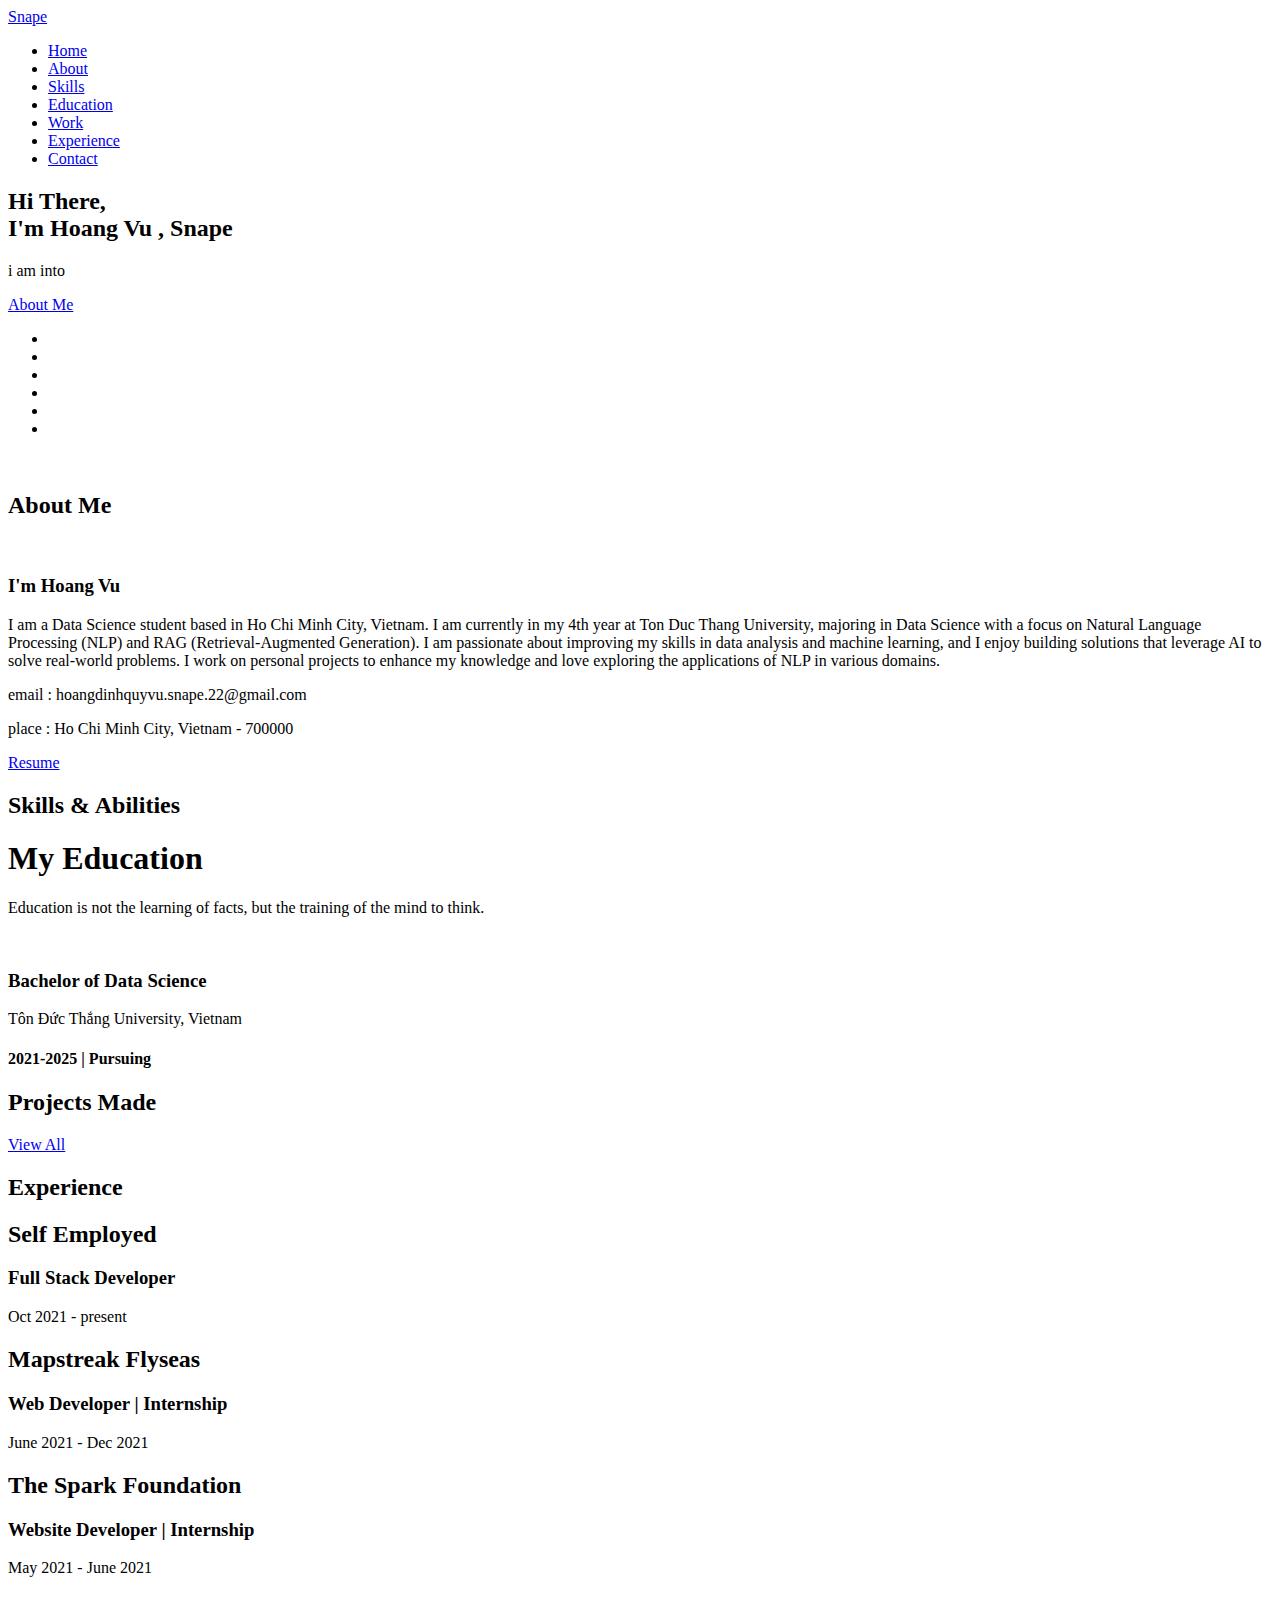
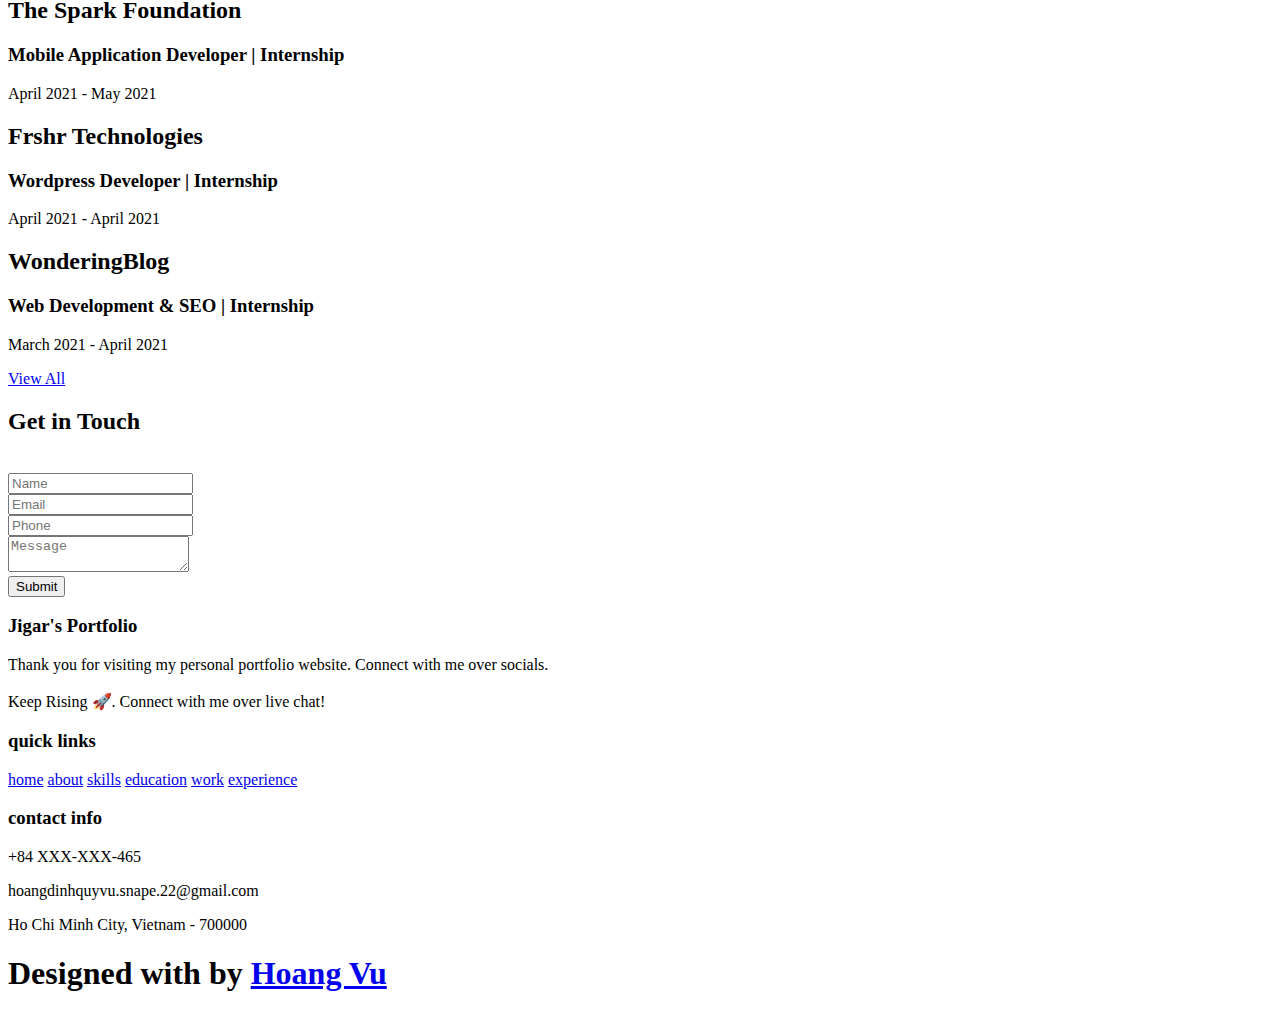
==== index.html @ 19977853 "update Snape" ====
<!DOCTYPE html>
<html lang="en">
<head>
    <meta charset="UTF-8">
    <meta http-equiv="X-UA-Compatible" content="IE=edge">
    <meta name="viewport" content="width=device-width, initial-scale=1.0">
    <meta name="keywords" content="jigar sable, portfolio, jigar, full stack dev, personal portfolio lifecodes, portfolio design, portfolio website, personal portfolio" />
    <meta name="description" content="Welcome to Jigar's Portfolio. Full-Stack Web Developer and Android App Developer" />
    <!-- Custom CSS -->
    <link rel="stylesheet" href="./assets/css/style.css">
    <!-- Font Awesome -->
    <link rel="stylesheet" href="https://cdnjs.cloudflare.com/ajax/libs/font-awesome/5.15.3/css/all.min.css" integrity="sha512-iBBXm8fW90+nuLcSKlbmrPcLa0OT92xO1BIsZ+ywDWZCvqsWgccV3gFoRBv0z+8dLJgyAHIhR35VZc2oM/gI1w==" crossorigin="anonymous" referrerpolicy="no-referrer" />
    <!-- Favicon -->
    <link id='favicon' rel="shortcut icon" href="./assets/images/favicon.png" type="image/x-png">
    <title>Portfolio | Jigar Sable</title>
</head>
<body oncontextmenu="return false">

<!-- pre loader -->
<!-- <div class="loader-container">
  <img draggable="false" src="./assets/images/preloader.gif" alt="">
</div> -->

<!-- navbar starts -->
<header>
        <a href="/" class="logo"><i class="fab fa-node-js"></i> Snape</a>

        <div id="menu" class="fas fa-bars"></div>
        <nav class="navbar">
            <ul>
            <li><a class="active" href="#home">Home</a></li>
            <li><a href="#about">About</a></li>
            <li><a href="#skills">Skills</a></li>
            <li><a href="#education">Education</a></li>
            <li><a href="#work">Work</a></li>
            <li><a href="#experience">Experience</a></li>
            <li><a href="#contact">Contact</a></li>
            </ul>
        </nav>
</header>
<!-- navbar ends -->


<!-- hero section starts -->
<section class="home" id="home">
    <div id="particles-js"></div>

    <div class="content">
    <h2>Hi There,<br/> I'm Hoang Vu <span>, Snape</span></h2>
    <p>i am into <span class="typing-text"></span></p>
    <a href="#about" class="btn"><span>About Me</span>
      <i class="fas fa-arrow-circle-down"></i>
    </a>
    <div class="socials">
        <ul class="social-icons">
          <li><a class="linkedin" aria-label="LinkedIn" href="https://www.linkedin.com/in/jigar-sable/" target="_blank"><i class="fab fa-linkedin"></i></a></li> 
          <li><a class="github" aria-label="GitHub" href="https://github.com/jigar-sable" target="_blank"><i class="fab fa-github"></i></a></li>
          <li><a class="twitter" aria-label="Twitter" href="https://twitter.com/jigar_sable" target="_blank"><i class="fab fa-twitter"></i></a></li>
          <li><a class="telegram" aria-label="Telegram" href="https://t.me/lifecode5" target="_blank"><i class="fab fa-telegram-plane"></i></a></li>
          <li><a class="instagram" aria-label="Instagram" href="https://www.instagram.com/jigarsable.dev"><i class="fab fa-instagram" target="_blank"></i></a></li>
          <li><a class="dev" aria-label="Dev" href="https://dev.to/jigarsable" target="_blank"><i class="fab fa-dev"></i></a></li>
        </ul>
      </div>
    </div>
<div class="image">
    <img draggable="false" class="tilt" src="./assets/images/hero.png" alt="">
</div>
</section>
<!-- hero section ends -->


<!-- about section starts -->
<section class="about" id="about">
    <h2 class="heading"><i class="fas fa-user-alt"></i> About <span>Me</span></h2>
    
    <div class="row">

    <div class="image">
        <img draggable="false" class="tilt" src="./assets/images/profile2.jpg" alt="">
    </div>
    <div class="content">
        <h3>I'm Hoang Vu</h3>
        <!-- <span class="tag">Full Stack Developer</span> -->
        
        <p>I am a Data Science student based in Ho Chi Minh City, Vietnam. I am currently in my 4th year at Ton Duc Thang University, majoring in Data Science with a focus on Natural Language Processing (NLP) and RAG (Retrieval-Augmented Generation). I am passionate about improving my skills in data analysis and machine learning, and I enjoy building solutions that leverage AI to solve real-world problems. I work on personal projects to enhance my knowledge and love exploring the applications of NLP in various domains. </p>
        
        <div class="box-container"> 
            <!-- <div class="box">
              <p><span> age: </span> 20</p>
              <p><span> phone : </span> +91 XXX-XXX-XXXX</p>
            </div> -->
            <div class="box">
              <p><span> email : </span> hoangdinhquyvu.snape.22@gmail.com</p>
              <p><span> place : </span> Ho Chi Minh City, Vietnam - 700000</p>
            </div>
        </div>
        
        <div class="resumebtn">
            <a href="https://drive.google.com/file/d/1rZiXl562q7aVyk1kJ2nO85YBAq8ixTiw/view" target="_blank" class="btn"><span>Resume</span>
                <i class="fas fa-chevron-right"></i>
            </a>
        </div>

    </div>
    </div>
</section>
<!-- about section ends -->

<!-- skills section starts -->
<section class="skills" id="skills">

    <h2 class="heading"><i class="fas fa-laptop-code"></i> Skills & <span>Abilities</span></h2>

    <div class="container">
          <div class="row" id="skillsContainer">

            <!-- <div class="bar">
              <div class="info">
                <img src="https://img.icons8.com/color/48/000000/adobe-xd.png"/>
                <span>AdobeXD</span>
              </div>
            </div> -->

      </div>
</div>
</section>
<!-- skills section ends -->


<!-- education section starts -->
<section class="education" id="education">

  <h1 class="heading"><i class="fas fa-graduation-cap"></i> My <span>Education</span></h1>

    <p class="qoute">Education is not the learning of facts, but the training of the mind to think.</p>

    <div class="box-container">

    <div class="box">
        <div class="image">
        <img draggable="false" src="./assets/images/educat/college.jpg" alt="">
        </div>
        <div class="content">
        <h3>Bachelor of Data Science</h3>
        <p>Tôn Đức Thắng University, Vietnam</p>
        <h4>2021-2025 | Pursuing</h4>
        </div>
    </div>

    <!-- <div class="box">
      <div class="image">
      <img draggable="false" src="./assets/images/educat/school.jpg" alt="">
      </div>
      <div class="content">
      <h3>HSC Science | Informatic Practices</h3>
      <p>Shri  L. G. Haria Multipurpose School | CBSE</p>
      <h4>2018-2020 | Completed</h4>
      </div>
    </div> -->

</div>
</section>
<!-- education section ends -->


<!-- work project section starts -->
<section class="work" id="work">

  <h2 class="heading"><i class="fas fa-laptop-code"></i> Projects <span>Made</span></h2>

  <div class="box-container">

    <!-- <div class="box tilt">
      <img draggable="false" src="./assets/images/projects/portfolio1.PNG" alt="" />
      <div class="content">
        <div class="tag">
        <h3>Portfolio Website</h3>
        </div>
        <div class="desc">
          <p>Personal portfolio website. Don't need much info about it, just scroll down. You're here only!</p>
          <div class="btns">
            <a href="#" class="btn" target="_blank"><i class="fas fa-eye"></i> View</a>
            <a href="https://github.com/jigar-sable/Portfolio-Website" class="btn" target="_blank">Code <i class="fas fa-code"></i></a>
          </div>
        </div>
      </div>
    </div> -->

</div>

<div class="viewall">
  <a href="/projects" class="btn"><span>View All</span>
    <i class="fas fa-arrow-right"></i>
</a>
</div>

</section>
<!-- work project section ends -->

<!-- experience section starts -->
<section class="experience" id="experience">

  <h2 class="heading"><i class="fas fa-briefcase"></i> Experience </h2>

  <div class="timeline">

    <div class="container right">
      <div class="content">
        <div class="tag">
          <h2>Self Employed</h2>
        </div>
        <div class="desc">
            <h3>Full Stack Developer</h3>
            <p>Oct 2021 - present</p>
        </div>
      </div>
    </div>

    <div class="container left">
      <div class="content">
        <div class="tag">
          <h2>Mapstreak Flyseas</h2>
        </div>
        <div class="desc">
            <h3>Web Developer | Internship</h3>
            <p>June 2021 - Dec 2021</p>
        </div>
      </div>
    </div>

    <div class="container right">
      <div class="content">
        <div class="tag">
          <h2>The Spark Foundation</h2>
        </div>
        <div class="desc">
            <h3>Website Developer | Internship</h3>
            <p>May 2021 - June 2021</p>
        </div>
      </div>
    </div>

    <div class="container left">
      <div class="content">
        <div class="tag">
          <h2>The Spark Foundation</h2>
        </div>
        <div class="desc">
            <h3>Mobile Application Developer | Internship</h3>
            <p>April 2021 - May 2021</p>
        </div>
      </div>
    </div>

    <div class="container right">
      <div class="content">
        <div class="tag">
          <h2>Frshr Technologies</h2>
        </div>
        <div class="desc">
            <h3>Wordpress Developer | Internship</h3>
            <p>April 2021 - April 2021</p>
        </div>
      </div>
    </div>

    <div class="container left">
      <div class="content">
        <div class="tag">
          <h2>WonderingBlog</h2>
        </div>
        <div class="desc">
            <h3>Web Development & SEO | Internship</h3>
            <p>March 2021 - April 2021</p>
        </div>
      </div>
    </div>
  </div>

  <div class="morebtn">
    <a href="/experience" class="btn"><span>View All</span>
      <i class="fas fa-arrow-right"></i>
  </a>
  </div>

</div>

</section>
<!-- experience section ends -->

<!-- contact section starts -->
<section class="contact" id="contact">
  
  <h2 class="heading"><i class="fas fa-headset"></i> Get in <span>Touch</span></h2>

  <div class="container">
    <div class="content">
      <div class="image-box">
        <img draggable="false" src="./assets/images/contact1.png" alt="">
      </div>
    <form id="contact-form">
      
      <div class="form-group">
        <div class="field">
          <input type="text" name="name" placeholder="Name" required>
          <i class='fas fa-user'></i>
        </div>
        <div class="field">
          <input type="text" name="email" placeholder="Email" required>
          <i class='fas fa-envelope'></i>
        </div>
        <div class="field">
          <input type="text" name="phone" placeholder="Phone">
          <i class='fas fa-phone-alt'></i>
        </div>
        <div class="message">
        <textarea placeholder="Message" name="message" required></textarea>
        <i class="fas fa-comment-dots"></i>
        </div>
        </div>
      <div class="button-area">
        <button type="submit">
          Submit <i class="fa fa-paper-plane"></i></button>
      </div>
    </form>
  </div>
  </div>
</section>
<!-- contact section ends -->


<!-- footer section starts -->
<section class="footer">

  <div class="box-container">

      <div class="box">
          <h3>Jigar's Portfolio</h3>
          <p>Thank you for visiting my personal portfolio website. Connect with me over socials. <br/> <br/> Keep Rising 🚀. Connect with me over live chat!</p>
      </div>

      <div class="box">
          <h3>quick links</h3>
          <a href="#home"><i class="fas fa-chevron-circle-right"></i> home</a>
          <a href="#about"><i class="fas fa-chevron-circle-right"></i> about</a>
          <a href="#skills"><i class="fas fa-chevron-circle-right"></i> skills</a>
          <a href="#education"><i class="fas fa-chevron-circle-right"></i> education</a>
          <a href="#work"><i class="fas fa-chevron-circle-right"></i> work</a>
          <a href="#experience"><i class="fas fa-chevron-circle-right"></i> experience</a>
      </div>

      <div class="box">
          <h3>contact info</h3>
          <p> <i class="fas fa-phone"></i>+84 XXX-XXX-465</p>
          <p> <i class="fas fa-envelope"></i>hoangdinhquyvu.snape.22@gmail.com</p>
          <p> <i class="fas fa-map-marked-alt"></i>Ho Chi Minh City, Vietnam - 700000</p>
          <div class="share">

              <a href="https://www.linkedin.com/in/jigar-sable" class="fab fa-linkedin" aria-label="LinkedIn" target="_blank"></a>
              <a href="https://github.com/jigar-sable" class="fab fa-github" aria-label="GitHub" target="_blank"></a>
              <a href="mailto:jigarsable21@gmail.com" class="fas fa-envelope" aria-label="Mail" target="_blank"></a>
              <a href="https://twitter.com/jigar_sable" class="fab fa-twitter" aria-label="Twitter" target="_blank"></a>
              <a href="https://t.me/lifecode5" class="fab fa-telegram-plane" aria-label="Telegram" target="_blank"></a>
          </div>
      </div>
  </div>

  <h1 class="credit">Designed with <i class="fa fa-heart pulse"></i> by <a href="https://www.linkedin.com/in/jigar-sable"> Hoang Vu</a></h1>

</section>
<!-- footer section ends -->


<!-- scroll top btn -->
<a href="#home" aria-label="ScrollTop" class="fas fa-angle-up" id="scroll-top"></a>
<!-- scroll back to top -->


<!-- ==== ALL MAJOR JAVASCRIPT CDNS STARTS ==== -->
<!-- jquery cdn -->
<script src="https://cdnjs.cloudflare.com/ajax/libs/jquery/3.6.0/jquery.min.js" integrity="sha512-894YE6QWD5I59HgZOGReFYm4dnWc1Qt5NtvYSaNcOP+u1T9qYdvdihz0PPSiiqn/+/3e7Jo4EaG7TubfWGUrMQ==" crossorigin="anonymous" referrerpolicy="no-referrer"></script>

<!-- typed.js cdn -->
<script src="https://cdnjs.cloudflare.com/ajax/libs/typed.js/2.0.5/typed.min.js" integrity="sha512-1KbKusm/hAtkX5FScVR5G36wodIMnVd/aP04af06iyQTkD17szAMGNmxfNH+tEuFp3Og/P5G32L1qEC47CZbUQ==" crossorigin="anonymous" referrerpolicy="no-referrer"></script>

<!-- particle.js links -->
<script src="./assets/js/particles.min.js"></script>
<script src="./assets/js/app.js"></script>

<!-- vanilla tilt.js links -->
<script src="https://cdnjs.cloudflare.com/ajax/libs/vanilla-tilt/1.7.0/vanilla-tilt.min.js" integrity="sha512-SttpKhJqONuBVxbRcuH0wezjuX+BoFoli0yPsnrAADcHsQMW8rkR84ItFHGIkPvhnlRnE2FaifDOUw+EltbuHg==" crossorigin="anonymous" referrerpolicy="no-referrer"></script>

<!-- scroll reveal anim -->
<script src="https://unpkg.com/scrollreveal"></script>

<script
      type="text/javascript"
      src="https://cdn.jsdelivr.net/npm/emailjs-com@3/dist/email.min.js"
    ></script>

<!-- ==== ALL MAJOR JAVASCRIPT CDNS ENDS ==== -->

<script src="./assets/js/script.js"></script>

</body>
</html>
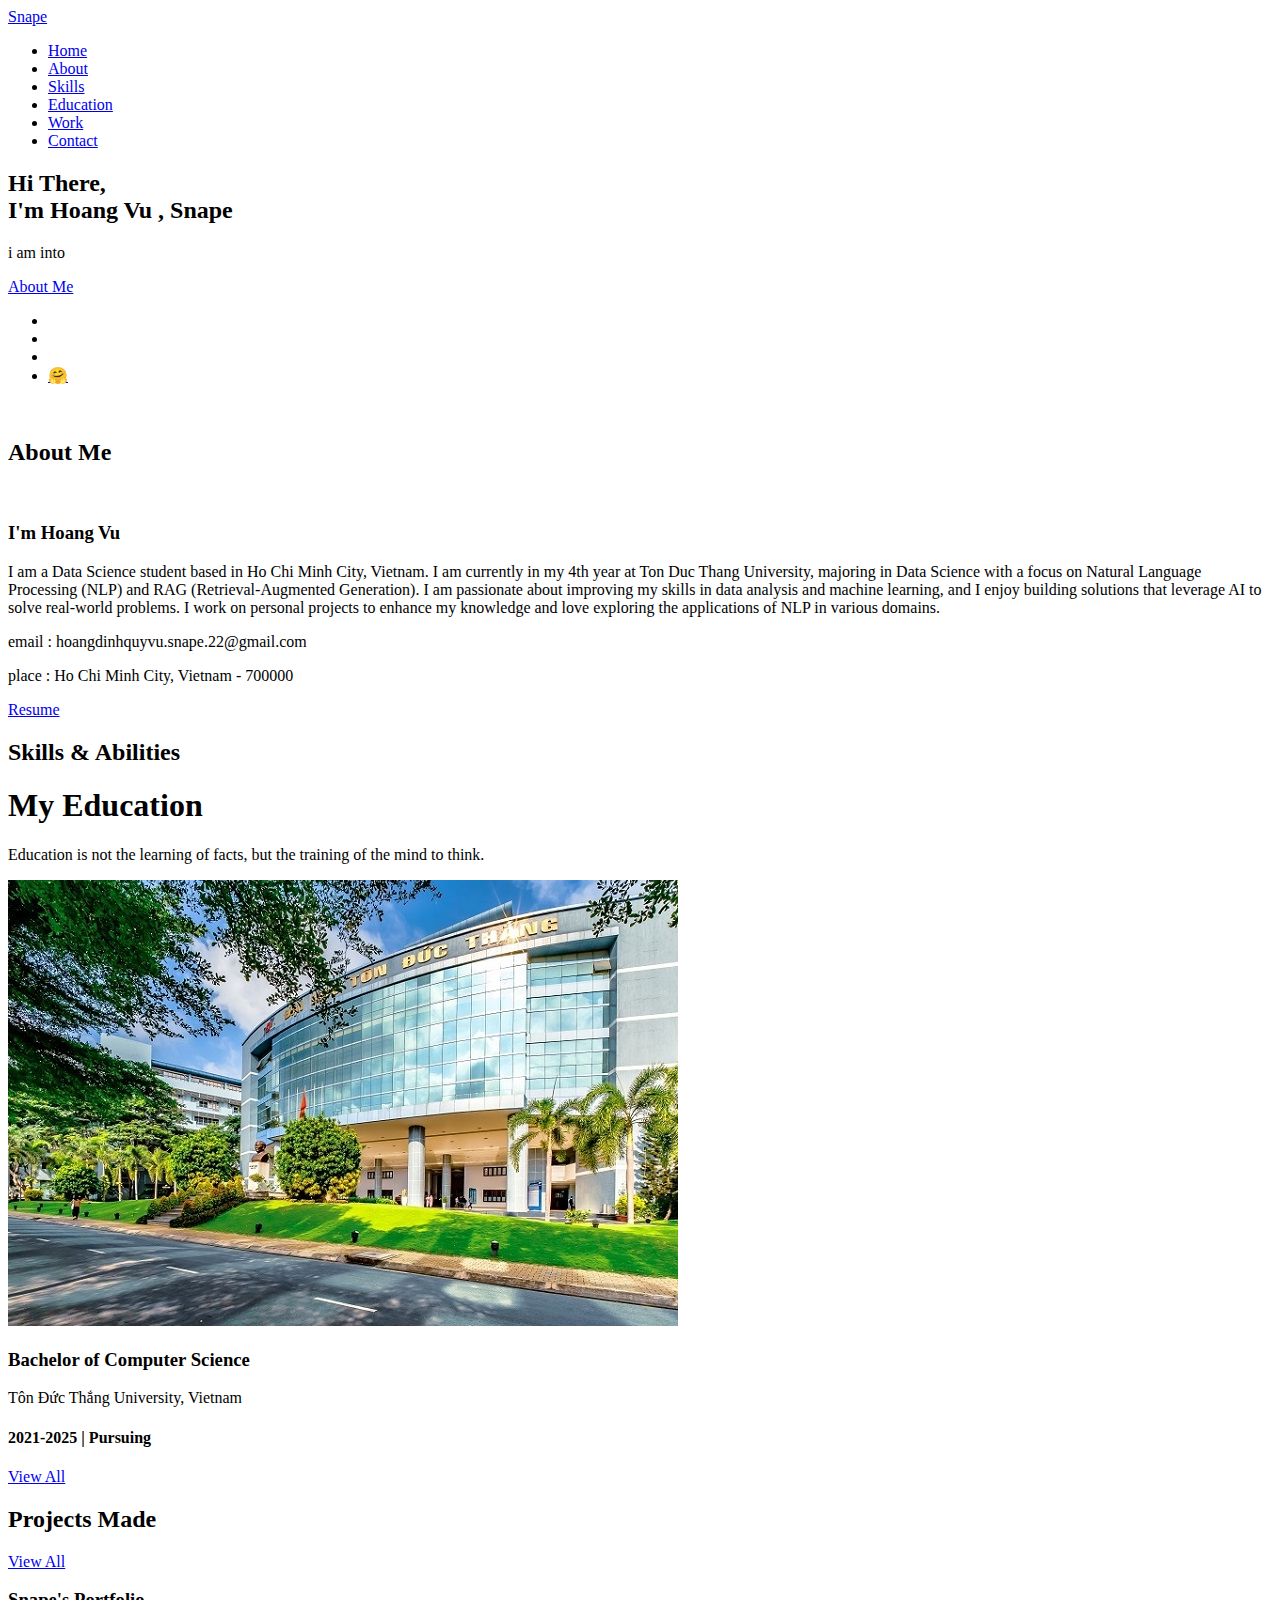
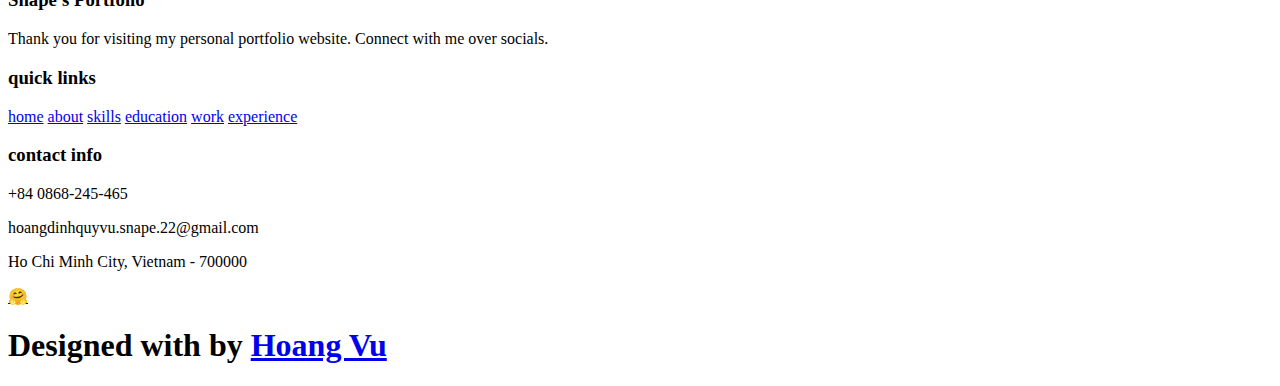
==== commit 8ddbb964: "split folder education and project" ====
--- a/index.html
+++ b/index.html
@@ -33,7 +33,7 @@
             <li><a href="#skills">Skills</a></li>
             <li><a href="#education">Education</a></li>
             <li><a href="#work">Work</a></li>
-            <li><a href="#experience">Experience</a></li>
+            <!-- <li><a href="#experience">Experience</a></li> -->
             <li><a href="#contact">Contact</a></li>
             </ul>
         </nav>
@@ -53,12 +53,14 @@
     </a>
     <div class="socials">
         <ul class="social-icons">
-          <li><a class="linkedin" aria-label="LinkedIn" href="https://www.linkedin.com/in/jigar-sable/" target="_blank"><i class="fab fa-linkedin"></i></a></li> 
-          <li><a class="github" aria-label="GitHub" href="https://github.com/jigar-sable" target="_blank"><i class="fab fa-github"></i></a></li>
-          <li><a class="twitter" aria-label="Twitter" href="https://twitter.com/jigar_sable" target="_blank"><i class="fab fa-twitter"></i></a></li>
-          <li><a class="telegram" aria-label="Telegram" href="https://t.me/lifecode5" target="_blank"><i class="fab fa-telegram-plane"></i></a></li>
-          <li><a class="instagram" aria-label="Instagram" href="https://www.instagram.com/jigarsable.dev"><i class="fab fa-instagram" target="_blank"></i></a></li>
-          <li><a class="dev" aria-label="Dev" href="https://dev.to/jigarsable" target="_blank"><i class="fab fa-dev"></i></a></li>
+          <li><a class="linkedin" aria-label="LinkedIn" href="https://www.linkedin.com/in/hoangvusnape/" target="_blank"><i class="fab fa-linkedin"></i></a></li> 
+          <li><a class="github" aria-label="GitHub" href="https://github.com/HoangVuSnape" target="_blank"><i class="fab fa-github"></i></a></li>
+          <!-- <li><a class="telegram" aria-label="Telegram" href="https://t.me/lifecode5" target="_blank"><i class="fab fa-telegram-plane"></i></a></li> -->
+          <li><a class="instagram" aria-label="Instagram" href="https://www.instagram.com/vu_snape/"><i class="fab fa-instagram" target="_blank"></i></a></li>
+          <!-- <li><a class="dev" aria-label="Dev" href="https://dev.to/jigarsable" target="_blank"><i class="fab fa-dev"></i></a></li> -->
+          <li><a class="huggingface" aria-label="Hugging Face" href="https://huggingface.co/HoangVuSnape" target="_blank">
+            🤗
+          </a></li>
         </ul>
       </div>
     </div>
@@ -128,6 +130,7 @@
 
 
 <!-- education section starts -->
+<!-- <section class="education" id="education"> -->
 <section class="education" id="education">
 
   <h1 class="heading"><i class="fas fa-graduation-cap"></i> My <span>Education</span></h1>
@@ -138,25 +141,19 @@
 
     <div class="box">
         <div class="image">
-        <img draggable="false" src="./assets/images/educat/college.jpg" alt="">
+        <img draggable="false" src="./assets/images/educat/university.jpg" alt="">
         </div>
         <div class="content">
-        <h3>Bachelor of Data Science</h3>
+        <h3>Bachelor of Computer Science</h3>
         <p>Tôn Đức Thắng University, Vietnam</p>
         <h4>2021-2025 | Pursuing</h4>
         </div>
     </div>
 
-    <!-- <div class="box">
-      <div class="image">
-      <img draggable="false" src="./assets/images/educat/school.jpg" alt="">
-      </div>
-      <div class="content">
-      <h3>HSC Science | Informatic Practices</h3>
-      <p>Shri  L. G. Haria Multipurpose School | CBSE</p>
-      <h4>2018-2020 | Completed</h4>
-      </div>
-    </div> -->
+    <div class="viewall">
+      <a href="/education" class="btn"><span>View All</span>
+        <i class="fas fa-arrow-right"></i>
+    </a>
 
 </div>
 </section>
@@ -169,22 +166,6 @@
   <h2 class="heading"><i class="fas fa-laptop-code"></i> Projects <span>Made</span></h2>
 
   <div class="box-container">
-
-    <!-- <div class="box tilt">
-      <img draggable="false" src="./assets/images/projects/portfolio1.PNG" alt="" />
-      <div class="content">
-        <div class="tag">
-        <h3>Portfolio Website</h3>
-        </div>
-        <div class="desc">
-          <p>Personal portfolio website. Don't need much info about it, just scroll down. You're here only!</p>
-          <div class="btns">
-            <a href="#" class="btn" target="_blank"><i class="fas fa-eye"></i> View</a>
-            <a href="https://github.com/jigar-sable/Portfolio-Website" class="btn" target="_blank">Code <i class="fas fa-code"></i></a>
-          </div>
-        </div>
-      </div>
-    </div> -->
 
 </div>
 
@@ -198,7 +179,7 @@
 <!-- work project section ends -->
 
 <!-- experience section starts -->
-<section class="experience" id="experience">
+<!-- <section class="experience" id="experience">
 
   <h2 class="heading"><i class="fas fa-briefcase"></i> Experience </h2>
 
@@ -285,58 +266,17 @@
 
 </div>
 
-</section>
+</section> -->
 <!-- experience section ends -->
 
-<!-- contact section starts -->
-<section class="contact" id="contact">
-  
-  <h2 class="heading"><i class="fas fa-headset"></i> Get in <span>Touch</span></h2>
-
-  <div class="container">
-    <div class="content">
-      <div class="image-box">
-        <img draggable="false" src="./assets/images/contact1.png" alt="">
-      </div>
-    <form id="contact-form">
-      
-      <div class="form-group">
-        <div class="field">
-          <input type="text" name="name" placeholder="Name" required>
-          <i class='fas fa-user'></i>
-        </div>
-        <div class="field">
-          <input type="text" name="email" placeholder="Email" required>
-          <i class='fas fa-envelope'></i>
-        </div>
-        <div class="field">
-          <input type="text" name="phone" placeholder="Phone">
-          <i class='fas fa-phone-alt'></i>
-        </div>
-        <div class="message">
-        <textarea placeholder="Message" name="message" required></textarea>
-        <i class="fas fa-comment-dots"></i>
-        </div>
-        </div>
-      <div class="button-area">
-        <button type="submit">
-          Submit <i class="fa fa-paper-plane"></i></button>
-      </div>
-    </form>
-  </div>
-  </div>
-</section>
-<!-- contact section ends -->
-
-
 <!-- footer section starts -->
-<section class="footer">
+<section class="footer" id="contact">
 
   <div class="box-container">
 
       <div class="box">
-          <h3>Jigar's Portfolio</h3>
-          <p>Thank you for visiting my personal portfolio website. Connect with me over socials. <br/> <br/> Keep Rising 🚀. Connect with me over live chat!</p>
+          <h3>Snape's Portfolio</h3>
+          <p>Thank you for visiting my personal portfolio website. Connect with me over socials. </p>
       </div>
 
       <div class="box">
@@ -351,21 +291,21 @@
 
       <div class="box">
           <h3>contact info</h3>
-          <p> <i class="fas fa-phone"></i>+84 XXX-XXX-465</p>
+          <p> <i class="fas fa-phone"></i>+84 0868-245-465</p>
           <p> <i class="fas fa-envelope"></i>hoangdinhquyvu.snape.22@gmail.com</p>
           <p> <i class="fas fa-map-marked-alt"></i>Ho Chi Minh City, Vietnam - 700000</p>
           <div class="share">
 
-              <a href="https://www.linkedin.com/in/jigar-sable" class="fab fa-linkedin" aria-label="LinkedIn" target="_blank"></a>
-              <a href="https://github.com/jigar-sable" class="fab fa-github" aria-label="GitHub" target="_blank"></a>
-              <a href="mailto:jigarsable21@gmail.com" class="fas fa-envelope" aria-label="Mail" target="_blank"></a>
-              <a href="https://twitter.com/jigar_sable" class="fab fa-twitter" aria-label="Twitter" target="_blank"></a>
-              <a href="https://t.me/lifecode5" class="fab fa-telegram-plane" aria-label="Telegram" target="_blank"></a>
+              <a href="https://www.linkedin.com/in/hoangvusnape/" class="fab fa-linkedin" aria-label="LinkedIn" target="_blank"></a>
+              <a href="https://github.com/HoangVuSnape" class="fab fa-github" aria-label="GitHub" target="_blank"> </a>
+              <a href="https://www.instagram.com/vu_snape/" class="fab fa-instagram"  aria-label="Instagram"  target="_blank"></a>
+              <a href="https://huggingface.co/HoangVuSnape" class=" fab huggingface" aria-label="HuggingFace" target="_blank">  🤗</a>
+
           </div>
       </div>
   </div>
-
-  <h1 class="credit">Designed with <i class="fa fa-heart pulse"></i> by <a href="https://www.linkedin.com/in/jigar-sable"> Hoang Vu</a></h1>
+  
+  <h1 class="credit">Designed with <i class="fa fa-heart pulse"></i> by <a href="https://github.com/HoangVuSnape"> Hoang Vu</a></h1>
 
 </section>
 <!-- footer section ends -->
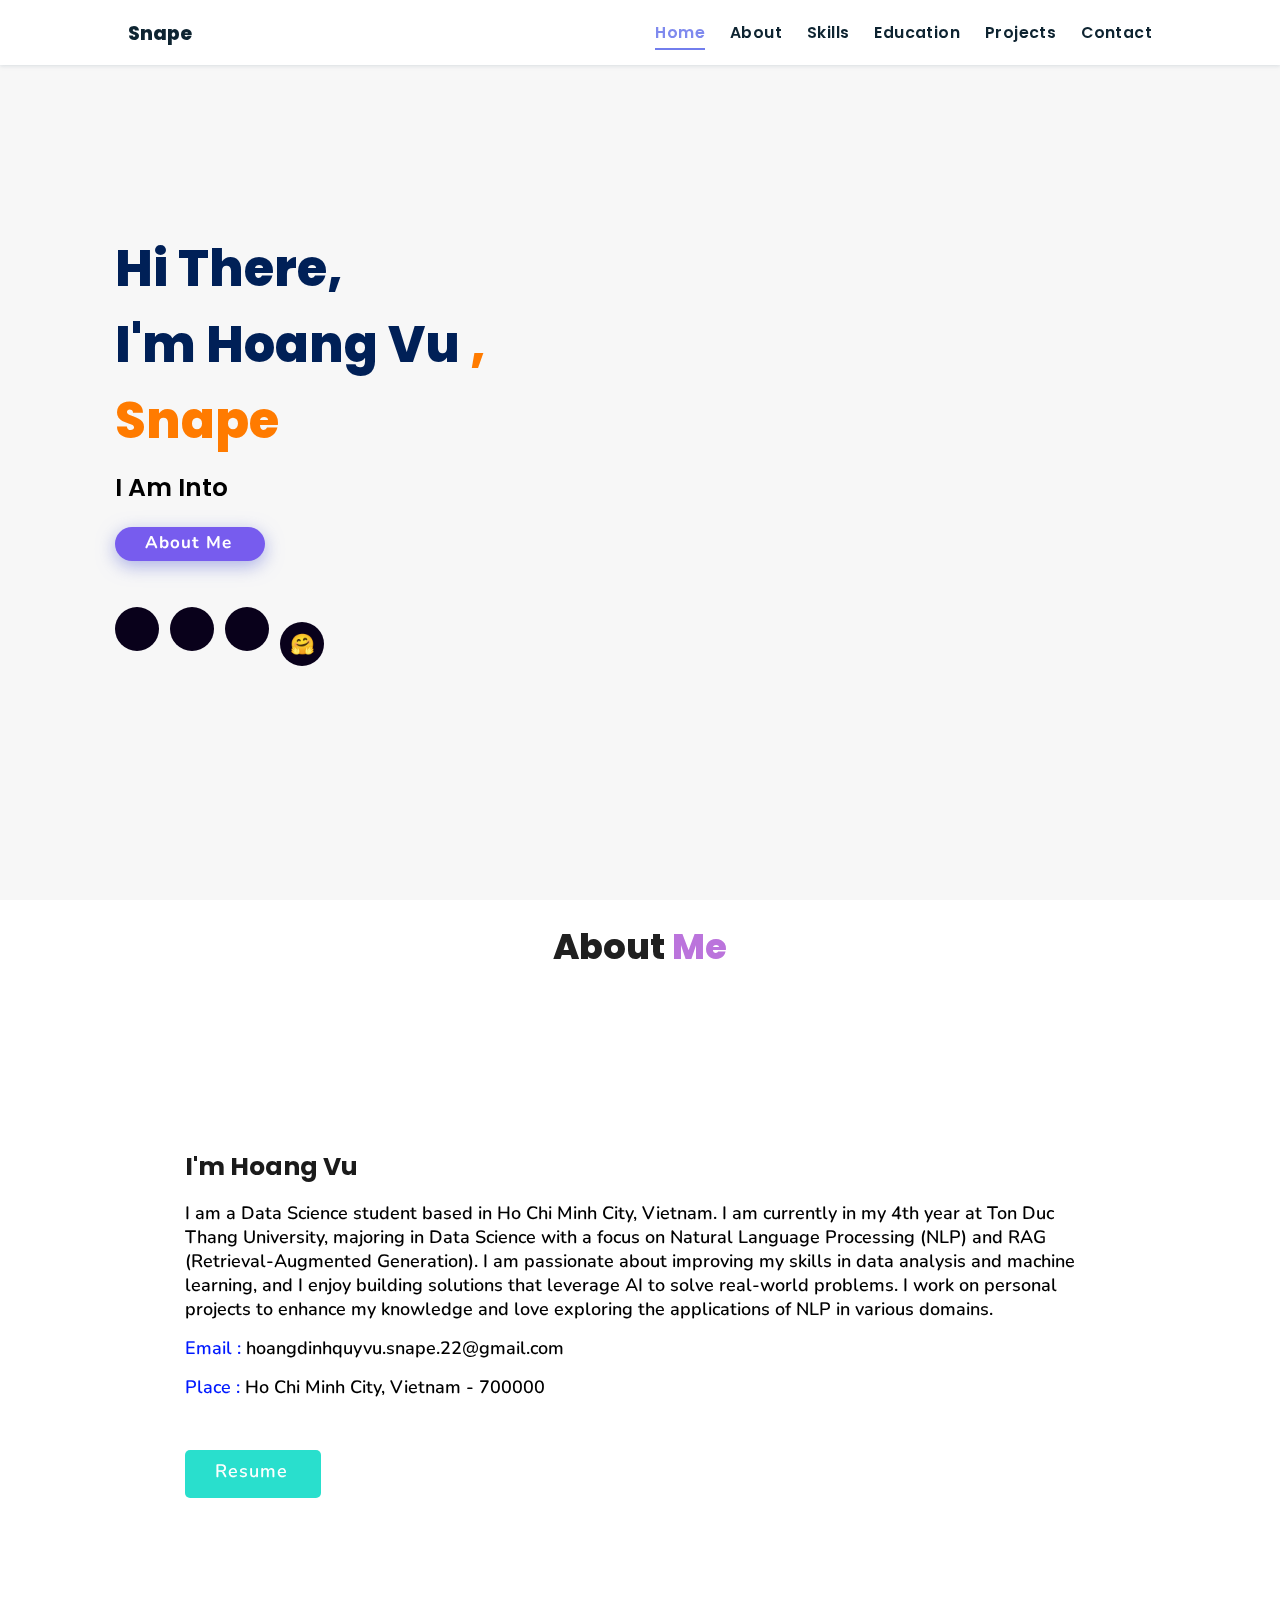
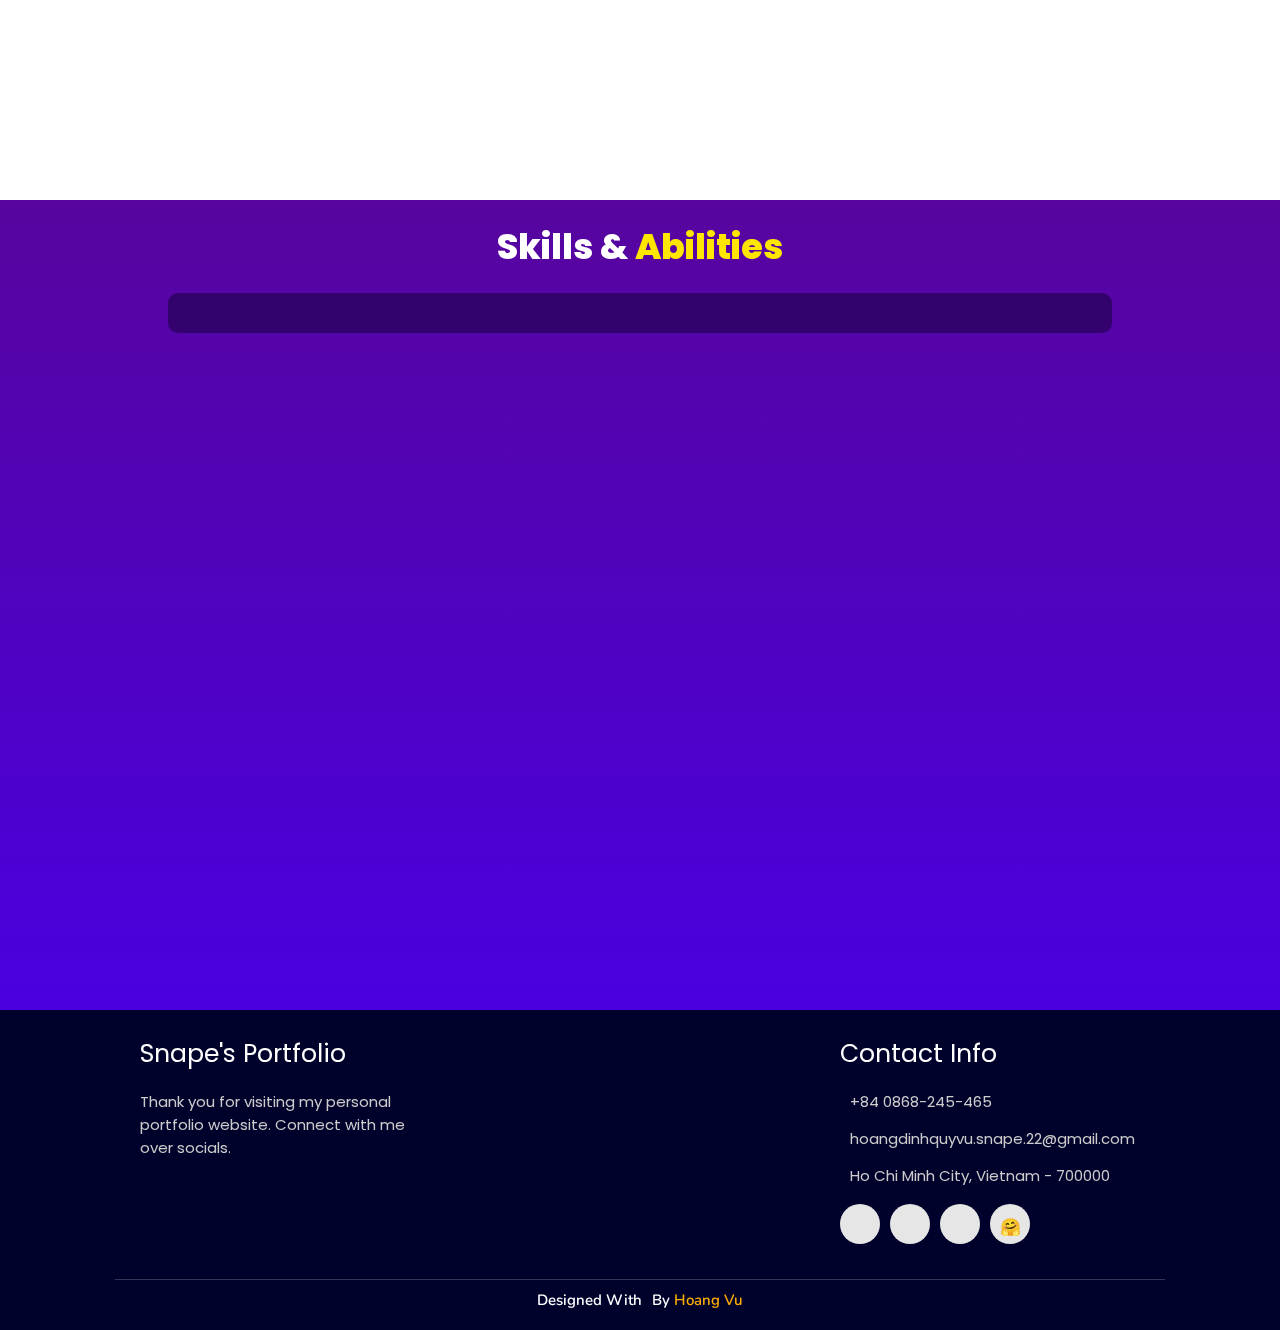
==== commit c7782509: "update code" ====
--- a/index.html
+++ b/index.html
@@ -31,10 +31,9 @@
             <li><a class="active" href="#home">Home</a></li>
             <li><a href="#about">About</a></li>
             <li><a href="#skills">Skills</a></li>
-            <li><a href="#education">Education</a></li>
-            <li><a href="#work">Work</a></li>
-            <!-- <li><a href="#experience">Experience</a></li> -->
-            <li><a href="#contact">Contact</a></li>
+            <li><a href="/education">Education</a></li>
+            <li><a href="/projects">Projects</a></li>
+            <li><a href="/contact">Contact</a></li>
             </ul>
         </nav>
 </header>
@@ -131,7 +130,7 @@
 
 <!-- education section starts -->
 <!-- <section class="education" id="education"> -->
-<section class="education" id="education">
+<!-- <section class="education" id="education">
 
   <h1 class="heading"><i class="fas fa-graduation-cap"></i> My <span>Education</span></h1>
 
@@ -156,12 +155,12 @@
     </a>
 
 </div>
-</section>
+</section> -->
 <!-- education section ends -->
 
 
 <!-- work project section starts -->
-<section class="work" id="work">
+<!-- <section class="work" id="work">
 
   <h2 class="heading"><i class="fas fa-laptop-code"></i> Projects <span>Made</span></h2>
 
@@ -175,7 +174,7 @@
 </a>
 </div>
 
-</section>
+</section> -->
 <!-- work project section ends -->
 
 <!-- experience section starts -->
@@ -280,13 +279,7 @@
       </div>
 
       <div class="box">
-          <h3>quick links</h3>
-          <a href="#home"><i class="fas fa-chevron-circle-right"></i> home</a>
-          <a href="#about"><i class="fas fa-chevron-circle-right"></i> about</a>
-          <a href="#skills"><i class="fas fa-chevron-circle-right"></i> skills</a>
-          <a href="#education"><i class="fas fa-chevron-circle-right"></i> education</a>
-          <a href="#work"><i class="fas fa-chevron-circle-right"></i> work</a>
-          <a href="#experience"><i class="fas fa-chevron-circle-right"></i> experience</a>
+          
       </div>
 
       <div class="box">
--- a/assets/css/style.css
+++ b/assets/css/style.css
@@ -0,0 +1,1225 @@
+@import url("https://fonts.googleapis.com/css2?family=Poppins:wght@400;600;700&display=swap");
+@import url("https://fonts.googleapis.com/css2?family=Nunito:ital,wght@0,300;0,400;0,600;0,700;1,300;1,400&display=swap");
+
+* {
+  margin: 0;
+  padding: 0;
+  box-sizing: border-box;
+  text-decoration: none;
+  outline: none;
+  border: none;
+  text-transform: capitalize;
+  transition: all 0.2s linear;
+}
+html {
+  font-size: 62.5%;
+  overflow-x: hidden;
+  scroll-behavior: smooth;
+}
+body {
+  background: #f7f7f7;
+  font-family: "Poppins", sans-serif;
+}
+
+*::selection {
+  background: #8c94db;
+  color: #fff;
+}
+
+html {
+  font-size: 62.5%;
+  overflow-x: hidden;
+}
+html::-webkit-scrollbar {
+  width: 0.8rem;
+}
+html::-webkit-scrollbar-track {
+  background: rgb(235, 202, 245);
+}
+html::-webkit-scrollbar-thumb {
+  background: #420177;
+}
+
+/* pre loader start */
+.loader-container {
+  position: fixed;
+  top: 0;
+  left: 0;
+  z-index: 10000;
+  background: #e6eff1;
+  display: flex;
+  align-items: center;
+  justify-content: center;
+  height: 100%;
+  width: 100%;
+}
+.loader-container.fade-out {
+  top: -120%;
+}
+/* pre loader end */
+
+/* navbar starts */
+header {
+  position: fixed;
+  top: 0;
+  left: 0;
+  right: 0;
+  z-index: 1000;
+  display: flex;
+  align-items: center;
+  justify-content: space-between;
+  padding: 1.7rem 10%;
+  height: 6.5rem;
+  background-color: #fff;
+  box-shadow: 0 1px 4px rgba(146, 161, 176, 0.3);
+}
+section {
+  min-height: 100vh;
+  padding: 2rem 9%;
+}
+.heading {
+  font-size: 3.5rem;
+  color: rgb(32, 32, 32);
+  font-weight: 800;
+  text-align: center;
+}
+.heading span {
+  color: rgb(187, 116, 220);
+}
+header .logo {
+  font-size: 1.9rem;
+  font-weight: 800;
+  text-decoration: none;
+  color: #0e2431;
+}
+header .logo i {
+  font-size: 2.2rem;
+}
+header .logo:hover {
+  color: #fc8c05;
+}
+header .navbar ul {
+  list-style: none;
+  display: flex;
+  justify-content: center;
+  align-items: center;
+}
+header .navbar li {
+  margin-left: 2.5rem;
+}
+header .navbar ul li a {
+  font-size: 1.57rem;
+  color: #0e2431;
+  font-weight: 600;
+  text-decoration: none;
+  letter-spacing: 0.04rem;
+  transition: 0.2s;
+}
+header .navbar ul li a.active,
+header .navbar ul li a:hover {
+  color: #7f8aee;
+  border-bottom: 0.2rem solid #727eed;
+  padding: 0.5rem 0;
+}
+/* navbar ends */
+
+/* hamburger icon starts*/
+#menu {
+  font-size: 3rem;
+  cursor: pointer;
+  color: rgb(24, 2, 63);
+  display: none;
+}
+@media (max-width: 768px) {
+  #menu {
+    display: block;
+  }
+  header .navbar {
+    position: fixed;
+    top: 6.5rem;
+    right: -120%;
+    width: 75%;
+    height: 100%;
+    text-align: left;
+    align-items: flex-start;
+    background-color: #0e0f31;
+  }
+  header .navbar ul {
+    flex-flow: column;
+    padding: 1rem;
+  }
+  header .navbar ul li {
+    text-align: center;
+    width: 100%;
+    margin: 1rem 0;
+    border-radius: 0.5rem;
+    width: 26rem;
+  }
+  header .navbar ul li a {
+    display: block;
+    padding: 1rem;
+    text-align: left;
+    color: #fff;
+    font-size: 2rem;
+  }
+  header .navbar ul li a.active,
+  header .navbar ul li a:hover {
+    padding: 1rem;
+    color: #fff;
+    border-radius: 0.5rem;
+    border-bottom: 0.5rem solid #a2aaf5;
+  }
+  .fa-times {
+    transform: rotate(180deg);
+  }
+  header .navbar.nav-toggle {
+    right: 0;
+  }
+}
+/* hamburger icon ends */
+
+/* hero section starts*/
+.home {
+  position: relative;
+  display: flex;
+  flex-wrap: wrap;
+  gap: 1.5rem;
+  min-height: 100vh;
+  align-items: center;
+}
+.home #particles-js {
+  position: absolute;
+  top: 0;
+  left: 0;
+  height: 100%;
+  width: 100%;
+}
+.home::before {
+  content: "";
+  position: absolute;
+  top: 0;
+  left: 0;
+  height: 100%;
+  width: 100%;
+}
+.home .content {
+  flex: 1 1 40rem;
+  padding-top: 1rem;
+  z-index: 1;
+}
+.home .image {
+  flex: 1 1 40rem;
+  z-index: 1;
+}
+.home .image img {
+  width: 70%;
+  margin-left: 6rem;
+  border-radius: 50%;
+  box-shadow: 0 2px 8px rgba(0, 0, 0, 0.3);
+  cursor: pointer;
+}
+.home .image img:hover {
+  box-shadow: 0 5px 15px rgba(0, 0, 0, 0.5);
+}
+.home .content h2 {
+  font-size: 5rem;
+  font-weight: 800;
+  color: #002057;
+}
+.home .content h2 span {
+  font-size: 5rem;
+  font-weight: 800;
+  color: #ff7b00;
+}
+.home .content p {
+  font-size: 2.5rem;
+  color: #000;
+  font-weight: 600;
+  padding: 1rem 0;
+}
+.home .content p span {
+  font-size: 2.5rem;
+  color: rgb(148, 8, 8);
+  font-weight: 600;
+  padding: 1rem 0;
+}
+.home .btn {
+  margin-top: 1rem;
+  position: absolute;
+  line-height: 0;
+  padding: 1.6rem 3rem;
+  border-radius: 4em;
+  transition: 0.5s;
+  color: #fff;
+  background: #775cee;
+  box-shadow: 0px 5px 18px rgba(119, 129, 219, 0.6);
+  font-family: "Nunito", sans-serif;
+}
+.home .btn span {
+  font-weight: 700;
+  font-size: 1.7rem;
+  letter-spacing: 0.1rem;
+}
+.home .btn i {
+  margin-left: 0.3rem;
+  font-size: 1.5rem;
+  transition: 0.3s;
+}
+.home .btn:hover {
+  background: #6347df;
+}
+.home .btn:hover i {
+  transform: translateX(5px);
+}
+/* social icons start */
+.socials {
+  position: relative;
+  margin-top: 9rem;
+}
+.socials .social-icons {
+  padding-left: 0;
+  margin-bottom: 0;
+  list-style: none;
+}
+.socials .social-icons li {
+  display: inline-block;
+  margin-bottom: 14px;
+}
+.social-icons a {
+  font-size: 2rem;
+  display: inline-block;
+  line-height: 44px;
+  color: #00d9ff;
+  background-color: #09011b;
+  width: 44px;
+  height: 44px;
+  text-align: center;
+  margin-right: 8px;
+  border-radius: 100%;
+  -webkit-transition: all 0.2s linear;
+  -o-transition: all 0.2s linear;
+  transition: all 0.2s linear;
+}
+.social-icons a:active,
+.social-icons a:focus,
+.social-icons a:hover {
+  color: #fff;
+  background-color: #0685da;
+}
+.social-icons a.github:hover {
+  background-color: #0e0e0e;
+}
+.social-icons a.twitter:hover {
+  background-color: #00aced;
+}
+.social-icons a.linkedin:hover {
+  background-color: #007bb6;
+}
+.social-icons a.dev:hover {
+  background-color: #070707;
+}
+.social-icons a.instagram:hover {
+  background-color: #ee00da;
+}
+/* social icons end */
+
+/* hero media queries starts*/
+@media (max-width: 450px) {
+  .home .btn {
+    margin: 4rem 0;
+  }
+  .socials {
+    margin-top: 12rem;
+  }
+  .home .image img {
+    margin-top: -12rem;
+  }
+  .home .content p {
+    font-size: 2.2rem;
+  }
+  .home .content p span {
+    font-size: 2.2rem;
+  }
+}
+/* hero media queries ends*/
+/* hero section end */
+
+/* about section starts */
+.about {
+  background: rgb(255, 255, 255);
+}
+.about .row {
+  display: flex;
+  flex-direction: row;
+  gap: 2rem;
+  flex-wrap: wrap;
+  padding: 4rem;
+}
+.about .row .image {
+  text-align: center;
+  flex: 1 1 60rem;
+}
+.about .row .image img {
+  margin: 4rem;
+  width: 40rem;
+  height: auto;
+  border-radius: 5%;
+  box-shadow: 0 5px 10px rgba(0, 0, 0, 0.6);
+  mix-blend-mode: luminosity;
+  transition: 0.3s;
+  cursor: pointer;
+}
+.about .row .image img:hover {
+  mix-blend-mode: normal;
+}
+.about .row .content {
+  flex: 1 1 45rem;
+  padding: 3rem;
+}
+.about .row .content h3 {
+  color: rgb(27, 27, 27);
+  font-size: 2.5rem;
+}
+.about .row .content .tag {
+  font-size: 1.8rem;
+  color: #020133;
+  font-weight: 600;
+  margin-top: 1rem;
+}
+.about .row .content p {
+  font-size: 1.8rem;
+  margin-top: 1.5rem;
+  font-family: "Nunito";
+  font-weight: 600;
+  text-transform: none;
+}
+.about .row .content .box-container {
+  display: flex;
+  flex-wrap: wrap;
+  gap: 1.5rem;
+  font-family: "Nunito";
+  font-weight: 600;
+}
+.about .row .content .box-container .box p {
+  text-transform: none;
+}
+.about .row .content .box-container .box p span {
+  color: #011aff;
+}
+.resumebtn {
+  margin-top: 6rem;
+}
+.resumebtn .btn {
+  padding: 1.7rem 3rem;
+  border-radius: 0.5em;
+  transition: 0.3s;
+  color: #fff;
+  background: #29dfcd;
+  box-shadow: 0px 5px 10px 29dfcd;
+  font-family: "Nunito", sans-serif;
+}
+.resumebtn .btn span {
+  font-weight: 600;
+  font-size: 1.8rem;
+  letter-spacing: 0.1rem;
+}
+.resumebtn .btn i {
+  margin-left: 0.3rem;
+  font-size: 1.2rem;
+  transition: 0.3s;
+}
+.resumebtn .btn:hover {
+  background: #149386;
+}
+.resumebtn .btn:hover i {
+  transform: translateX(5px);
+}
+/* about media queries starts*/
+@media screen and (max-width: 600px) {
+  .about .row .image {
+    margin-top: 2rem;
+  }
+  .about .row .image img {
+    margin: 0 auto;
+    width: 80%;
+    mix-blend-mode: normal;
+  }
+  .about .row {
+    padding: 0.5rem;
+    margin-bottom: 7rem;
+  }
+  .about .row .content {
+    padding: 1rem;
+  }
+  .about .row .content .box-container {
+    gap: 0;
+  }
+}
+/* about media queries ends*/
+/* about section ends */
+
+/* skills section starts */
+.skills {
+  min-height: 90vh;
+  background: linear-gradient(to bottom, #57059e, #4a00e0);
+}
+.skills h2 {
+  color: #fff;
+}
+.skills .heading span {
+  color: rgb(255, 230, 0);
+}
+.skills .container {
+  background: rgba(0, 0, 22, 0.4);
+  color: #fff;
+  border-radius: 1rem;
+  padding: 2rem;
+  width: 90%;
+  margin: auto;
+  margin-top: 2rem;
+}
+.skills .container .row {
+  display: grid;
+  grid-template-columns: repeat(6, 1fr);
+  flex-wrap: wrap;
+  gap: 1.8rem;
+}
+.skills .container .bar {
+  margin-bottom: 15px;
+  padding: 10px;
+  border-radius: 1rem;
+  box-shadow: 0 4px 10px rgba(0, 0, 0, 0.2);
+  background: rgba(0, 0, 22, 0.9);
+  transition: 0.2s;
+}
+.skills .container .bar:hover {
+  box-shadow: 0 8px 10px rgba(0, 2, 68, 0.8) !important;
+  background-color: rgba(0, 0, 0, 0.9) !important;
+}
+.skills .container .bar .info {
+  display: flex;
+  flex-direction: column;
+  align-items: center;
+  gap: 1rem;
+  margin-top: 1rem;
+}
+.skills .container .bar .info i {
+  font-size: 4rem;
+}
+.skills .container .bar .info span {
+  font-size: 2rem;
+  font-weight: 500;
+  font-family: "Poppins";
+  margin-left: 0.5rem;
+}
+/* skills media queries starts*/
+@media screen and (max-width: 600px) {
+  .skills .container {
+    padding: 0;
+    margin: 0;
+  }
+  .skills .container .row {
+    grid-template-columns: repeat(2, 1fr);
+    margin: 1rem;
+    padding: 2rem 0.2rem 2rem 0.2rem;
+    gap: 1rem;
+  }
+  .skills .container {
+    margin-top: 5px;
+    width: 100%;
+  }
+}
+/* skills media queries ends*/
+/* skills section ends */
+
+/* education section starts */
+.education {
+  background: #e5ecfb;
+  min-height: 80vh;
+}
+.education .qoute {
+  font-size: 1.5rem;
+  text-align: center;
+  font-family: "Nunito", sans-serif;
+  font-weight: 600;
+  margin-top: 0.5rem;
+}
+.education .box-container {
+  display: flex;
+  flex-wrap: wrap;
+  justify-content: center;
+  align-items: center;
+  flex-direction: column;
+}
+.education .box-container .box {
+  display: flex;
+  flex-direction: row;
+  width: 80%;
+  border-radius: 0.5rem;
+  box-shadow: 0.2rem 0.5rem 1rem rgba(0, 0, 0, 0.2);
+  text-align: center;
+  position: relative;
+  margin-top: 2rem;
+  overflow: hidden;
+  transition: 0.3s;
+  background: rgb(252, 252, 252);
+}
+.education .box-container .box:hover {
+  transform: scale(1.03);
+  box-shadow: 1rem 0.5rem 1.2rem rgba(0, 0, 0, 0.3);
+}
+.education .box-container .box .image {
+  flex: 1 1 20rem;
+  width: 100%;
+}
+.education .box-container .box img {
+  object-fit: cover;
+  position: relative;
+  width: 100%;
+  height: 100%;
+}
+.education .box-container .box .content {
+  position: relative;
+  display: flex;
+  flex-direction: column;
+  padding: 1rem;
+  flex-wrap: wrap;
+  flex: 1 1 70rem;
+}
+.education .box-container .box .content h3 {
+  font-size: 2.5rem;
+  color: #012970;
+  padding: 0.5rem 0;
+  font-weight: 600;
+  text-align: left;
+  margin-left: 1rem;
+}
+.education .box-container .box .content p {
+  font-size: 1.5rem;
+  margin-left: 1rem;
+  text-align: left;
+}
+.education h4 {
+  font-size: 2rem;
+  color: rgb(34, 109, 0);
+  text-align: left;
+  margin: 1rem;
+  font-family: "Nunito", sans-serif;
+  font-weight: 700;
+}
+
+/* education media queries starts*/
+@media screen and (max-width: 600px) {
+  .education .box-container .box {
+    flex-direction: column;
+    width: 100%;
+  }
+  .education .box-container .box .image {
+    width: 100%;
+    height: 25rem;
+  }
+  .education .box-container .box img {
+    width: 100%;
+  }
+  .education .box-container .box .content {
+    position: relative;
+    display: flex;
+    flex-direction: column;
+    padding: 1rem;
+    flex-wrap: wrap;
+    flex: 0;
+  }
+  .education .btns {
+    margin-top: 2rem;
+    margin-left: 1rem;
+    margin-right: 1rem;
+    flex-wrap: wrap;
+  }
+}
+/* education media queries ends*/
+/* education section ends */
+
+/* work section starts */
+.work {
+  /* background: #010124; */
+  background: linear-gradient(to bottom, #000031, #00002c);
+}
+.work h2 {
+  color: #fff;
+  padding: 1rem;
+}
+.work .heading span {
+  color: rgb(255, 230, 0);
+}
+.work .box-container {
+  display: flex;
+  flex-wrap: wrap;
+  gap: 1.5rem;
+  margin: 2rem;
+}
+.work .box-container .box {
+  flex: 1 1 30rem;
+  border-radius: 0.5rem;
+  box-shadow: 0 0.5rem 1rem rgba(0, 0, 0, 0.1);
+  position: relative;
+  overflow: hidden;
+  height: 30rem;
+}
+.work .box-container .box img {
+  height: 100%;
+  width: 100%;
+  object-fit: cover;
+}
+.work .box-container .box .content {
+  height: 100%;
+  width: 100%;
+  position: absolute;
+  top: 85%;
+  left: 0;
+  background: rgba(255, 255, 255, 0.9);
+  display: flex;
+  flex-direction: column;
+}
+.work .box-container .box .content .tag {
+  display: flex;
+  flex-direction: row;
+  justify-content: space-between;
+  align-items: center;
+  height: 4.5rem;
+  width: 100%;
+  padding-left: 1rem;
+  background: #ffd900;
+}
+.work .box-container .box .content .tag h3 {
+  font-size: 2rem;
+}
+.work .box-container .box:hover .content {
+  top: 25%;
+}
+.work .desc {
+  margin: 2rem;
+  display: flex;
+  flex-direction: column;
+  justify-content: center;
+}
+.work .desc p {
+  font-size: 1.5rem;
+}
+.work .desc .btns {
+  display: flex;
+  justify-content: space-between;
+  width: 100%;
+  margin-top: 2rem;
+}
+.work .desc .btns .btn {
+  line-height: 0;
+  display: inline;
+  padding: 1.5rem 2.5rem;
+  border-radius: 0.5rem;
+  font-size: 1.5rem;
+  color: #fff;
+  background: rgb(12, 12, 12);
+  margin-right: 2rem;
+}
+.work .desc .btns .btn:hover {
+  background: #310ae0f5;
+}
+.work .viewall {
+  display: flex;
+  justify-content: center;
+}
+.work .viewall .btn {
+  position: relative;
+  line-height: 0;
+  padding: 1.6rem 3rem;
+  border-radius: 0.5em;
+  transition: 0.5s;
+  color: rgb(255, 255, 255);
+  font-weight: 700;
+  border: 2px solid #fff;
+  box-shadow: 0px 5px 10px rgba(65, 84, 241, 0.4);
+  text-align: center;
+}
+.work .viewall .btn span {
+  font-weight: 600;
+  font-size: 1.7rem;
+  font-family: "Nunito", sans-serif;
+}
+.work .viewall .btn i {
+  margin-left: 0.3rem;
+  font-size: 1.5rem;
+  transition: 0.3s;
+}
+.work .viewall .btn:hover {
+  background: #fff;
+  color: #000;
+}
+.work .viewall .btn:hover i {
+  transform: translateX(5px);
+}
+/* work section ends */
+
+/* experience section starts */
+.experience .timeline {
+  position: relative;
+  max-width: 1200px;
+  margin: 0 auto;
+}
+.experience .timeline::after {
+  content: "";
+  position: absolute;
+  width: 6px;
+  background: #020133;
+  top: 0;
+  bottom: 0;
+  left: 50%;
+  margin-left: -3px;
+  z-index: -2;
+}
+.experience .container {
+  padding: 10px 40px;
+  position: relative;
+  background-color: inherit;
+  width: 50%;
+}
+/*circles on timeline*/
+.experience .container::after {
+  content: "\f0b1";
+  position: absolute;
+  width: 25px;
+  height: 25px;
+  right: -17px;
+  background-color: rgb(255, 255, 255);
+  border: 4px solid #ff9f55;
+  top: 15px;
+  border-radius: 50%;
+  z-index: 100;
+  font-size: 1.89rem;
+  text-align: center;
+  font-weight: 600;
+  color: #02094b;
+  font-family: "Font Awesome\ 5 Free";
+}
+.experience .left {
+  left: 0;
+}
+.experience .right {
+  left: 50%;
+}
+/* arrows pointing right */
+.experience .left::before {
+  content: " ";
+  height: 0;
+  position: absolute;
+  top: 22px;
+  width: 0;
+  z-index: 1;
+  right: 30px;
+  border: medium solid #f68c09;
+  border-width: 10px 0 10px 10px;
+  border-color: transparent transparent transparent #f68c09;
+}
+/* arrows pointing left  */
+.experience .right::before {
+  content: " ";
+  height: 0;
+  position: absolute;
+  top: 22px;
+  width: 0;
+  z-index: 1;
+  left: 30px;
+  border: medium solid #f68c09;
+  border-width: 10px 10px 10px 0;
+  border-color: transparent #f68c09 transparent transparent;
+}
+.experience .right::after {
+  left: -16px;
+}
+.experience .content {
+  background-color: #f68c09;
+  position: relative;
+  border-radius: 6px;
+}
+.experience .content .tag {
+  font-size: 1.3rem;
+  padding-top: 1.5rem;
+  padding-left: 1.5rem;
+}
+.experience .content .desc {
+  margin-left: 1.5rem;
+  padding-bottom: 1rem;
+}
+.experience .content .desc h3 {
+  font-size: 1.5rem;
+  font-weight: 600;
+}
+.experience .content .desc p {
+  font-size: 1.2rem;
+}
+/* view all button */
+.morebtn {
+  display: flex;
+  justify-content: center;
+}
+.morebtn .btn {
+  position: relative;
+  line-height: 0;
+  padding: 1.6rem 3rem;
+  border-radius: 0.5em;
+  transition: 0.5s;
+  color: #fff;
+  background: #2506ad;
+  box-shadow: 0px 5px 10px rgba(48, 68, 247, 0.6);
+  text-align: center;
+}
+.morebtn .btn span {
+  font-weight: 600;
+  font-size: 1.7rem;
+  font-family: "Nunito", sans-serif;
+}
+.morebtn .btn i {
+  margin-left: 0.3rem;
+  font-size: 1.5rem;
+  transition: 0.3s;
+}
+.morebtn .btn:hover {
+  background: #1a047e;
+}
+.morebtn .btn:hover i {
+  transform: translateX(5px);
+}
+
+/* Media queries - Responsive timeline on screens less than 600px wide */
+@media screen and (max-width: 600px) {
+  .experience {
+    min-height: 80vh;
+  }
+  .experience .timeline {
+    margin-top: 2rem;
+  }
+  .experience .timeline::after {
+    left: 31px;
+  }
+  .experience .container {
+    width: 100%;
+    padding-left: 8rem;
+    padding-right: 2rem;
+  }
+  .experience .container::after {
+    font-size: 2.2rem;
+  }
+  .experience .container::before {
+    left: 61px;
+    border: medium solid #f68c09;
+    border-width: 10px 10px 10px 0;
+    border-color: transparent #f68c09 transparent transparent;
+  }
+  .experience .left::after {
+    left: 15px;
+  }
+  .experience .right::after {
+    left: 15px;
+  }
+  .experience .right {
+    left: 0%;
+  }
+  .morebtn {
+    margin-top: 3rem;
+  }
+}
+/* experience media queries ends */
+/* experience section ends */
+
+/* contact section starts */
+.contact {
+  background: #e5ecfb;
+  min-height: 60vh;
+}
+.contact .container {
+  max-width: 1050px;
+  width: 100%;
+  background: #fff;
+  border-radius: 1.5rem;
+  margin: 2rem 5rem;
+  box-shadow: 0 5px 10px rgba(0, 0, 0, 0.15);
+}
+.contact .container .content {
+  display: flex;
+  align-items: center;
+  justify-content: space-between;
+  padding: 2.5rem 2rem;
+}
+.contact .content .image-box {
+  max-width: 60%;
+  margin-left: 4rem;
+}
+.contact .content .image-box img {
+  width: 100%;
+  height: 40rem;
+  position: relative;
+}
+.contact .content form {
+  width: 45%;
+  margin-right: 3.5rem;
+}
+form .form-group {
+  display: flex;
+  flex-direction: column;
+  justify-content: center;
+}
+.form-group .field {
+  height: 50px;
+  display: flex;
+  position: relative;
+  margin: 1rem;
+  width: 100%;
+}
+form i {
+  position: absolute;
+  top: 50%;
+  left: 18px;
+  color: rgb(51, 51, 51);
+  font-size: 17px;
+  pointer-events: none;
+  transform: translateY(-50%);
+}
+form .field input,
+form .message textarea {
+  width: 100%;
+  height: 100%;
+  outline: none;
+  padding: 0 16px 0 48px;
+  font-size: 16px;
+  font-family: "Poppins", sans-serif;
+  border-radius: 5px;
+  border: 1px solid rgb(51, 51, 51);
+  background: #e5ecfb;
+}
+.field input::placeholder,
+.message textarea::placeholder {
+  color: rgb(51, 51, 51);
+}
+.field input:focus,
+.message textarea:focus {
+  padding-left: 47px;
+  border: 2px solid rgb(115, 3, 167);
+}
+.field input:focus ~ i,
+.message textarea:focus ~ i {
+  color: rgb(115, 3, 167);
+}
+form .message {
+  position: relative;
+  margin: 1rem;
+  width: 100%;
+}
+form .message i {
+  top: 25px;
+  font-size: 20px;
+  left: 15px;
+}
+form .message textarea {
+  min-height: 130px;
+  max-height: 230px;
+  max-width: 100%;
+  min-width: 100%;
+  padding: 12px 20px 0 48px;
+}
+form .message textarea::-webkit-scrollbar {
+  width: 0px;
+}
+form .button-area {
+  display: flex;
+  float: right;
+  flex-direction: row-reverse;
+}
+.button-area button {
+  color: #fff;
+  border: none;
+  outline: none;
+  font-size: 1.8rem;
+  cursor: pointer;
+  border-radius: 5px;
+  padding: 13px 25px;
+  background: #2506ad;
+  box-shadow: 0px 5px 10px rgba(48, 68, 247, 0.6);
+  transition: 0.3s ease;
+  font-family: "Nunito", sans-serif;
+}
+.button-area button:hover {
+  background: #421cecf5;
+}
+.button-area span {
+  font-size: 17px;
+  padding: 1rem;
+  display: none;
+}
+.button-area button i {
+  position: relative;
+  top: 6px;
+  left: 2px;
+  font-size: 1.5rem;
+  transition: 0.3s;
+  color: #fff;
+}
+.button-area button:hover i {
+  left: 8px;
+}
+/* contact section media queries starts */
+@media (max-width: 900px) {
+  .contact {
+    min-height: 70vh;
+  }
+  .contact .container {
+    margin: 3rem 0 2rem 0;
+  }
+  .contact .container .content {
+    padding: 18px 12px;
+  }
+  .contact .content .image-box {
+    display: none;
+  }
+  .contact .content form {
+    width: 100%;
+    margin-right: 2rem;
+  }
+}
+/* contact section media queries ends */
+/* contact section ends */
+
+/* footer section starts */
+.footer {
+  min-height: auto;
+  padding-top: 0;
+  background: rgb(0, 1, 43);
+}
+.footer .box-container {
+  display: flex;
+  justify-content: center;
+  flex-wrap: wrap;
+}
+.footer .box-container .box {
+  flex: 1 1 25rem;
+  margin: 2.5rem;
+}
+.footer .box-container .box h3 {
+  font-size: 2.5rem;
+  color: #fff;
+  padding-bottom: 1rem;
+  font-weight: normal;
+}
+.footer .box-container .box p {
+  font-size: 1.5rem;
+  color: #ccc;
+  padding: 0.7rem 0;
+  text-transform: none;
+}
+.footer .box-container .box p i {
+  padding-right: 1rem;
+  color: #ffae00;
+}
+.footer .box-container .box a {
+  font-size: 1.5rem;
+  color: rgb(238, 238, 238);
+  padding: 0.3rem 0;
+  display: block;
+}
+.footer .box-container .box a:hover {
+  color: #ffae00;
+}
+.footer .box-container .box .share {
+  display: flex;
+  flex-wrap: wrap;
+  padding: 1rem 0;
+}
+.footer .box-container .box .share a {
+  height: 4rem;
+  width: 4rem;
+  padding: 1rem;
+  text-align: center;
+  border-radius: 5rem;
+  font-size: 1.7rem;
+  margin-right: 1rem;
+  transition: 0.2s;
+  background: rgb(230, 230, 230);
+  color: #02094b;
+  border: none;
+}
+.footer .box-container .box .share a:hover {
+  background: transparent;
+  transform: scale(0.98);
+  border: 0.1rem solid rgb(180, 178, 178);
+  color: #ffae00;
+}
+.footer .credit {
+  padding: 1rem 0 0 0;
+  text-align: center;
+  font-size: 1.5rem;
+  font-family: "Nunito", sans-serif;
+  font-weight: 600;
+  color: #fff;
+  border-top: 0.1rem solid #fff3;
+}
+.footer .credit a {
+  color: #ffae00;
+}
+.footer .fa {
+  color: #e90606;
+  margin: 0 0.3rem;
+  font-size: 1.5rem;
+  animation: pound 0.35s infinite alternate;
+}
+@-webkit-keyframes pound {
+  to {
+    transform: scale(1.1);
+  }
+}
+@keyframes pound {
+  to {
+    transform: scale(1.1);
+  }
+}
+@media (max-width: 450px) {
+  .footer .box-container .box {
+    margin: 1.5rem;
+  }
+  .footer .box-container .box p {
+    padding: 0.7rem;
+  }
+  .footer .box-container .box .share a {
+    padding: 1.2rem;
+  }
+}
+/* footer section ends */
+
+/* common media queries starts*/
+@media (max-width: 450px) {
+  html {
+    font-size: 55%;
+  }
+  body {
+    padding-right: 0;
+  }
+  section {
+    padding: 2rem;
+  }
+}
+/* common media queries ends*/
+
+/* scroll top starts */
+#scroll-top {
+  position: fixed;
+  top: -140%;
+  right: 2rem;
+  padding: 1rem 1.5rem;
+  font-size: 2rem;
+  background: #ffae00;
+  color: rgb(13, 0, 44);
+  border-radius: 50%;
+  transition: 1s linear;
+  z-index: 1000;
+}
+#scroll-top.active {
+  top: calc(100% - 12rem);
+}
+/* scroll top ends */
